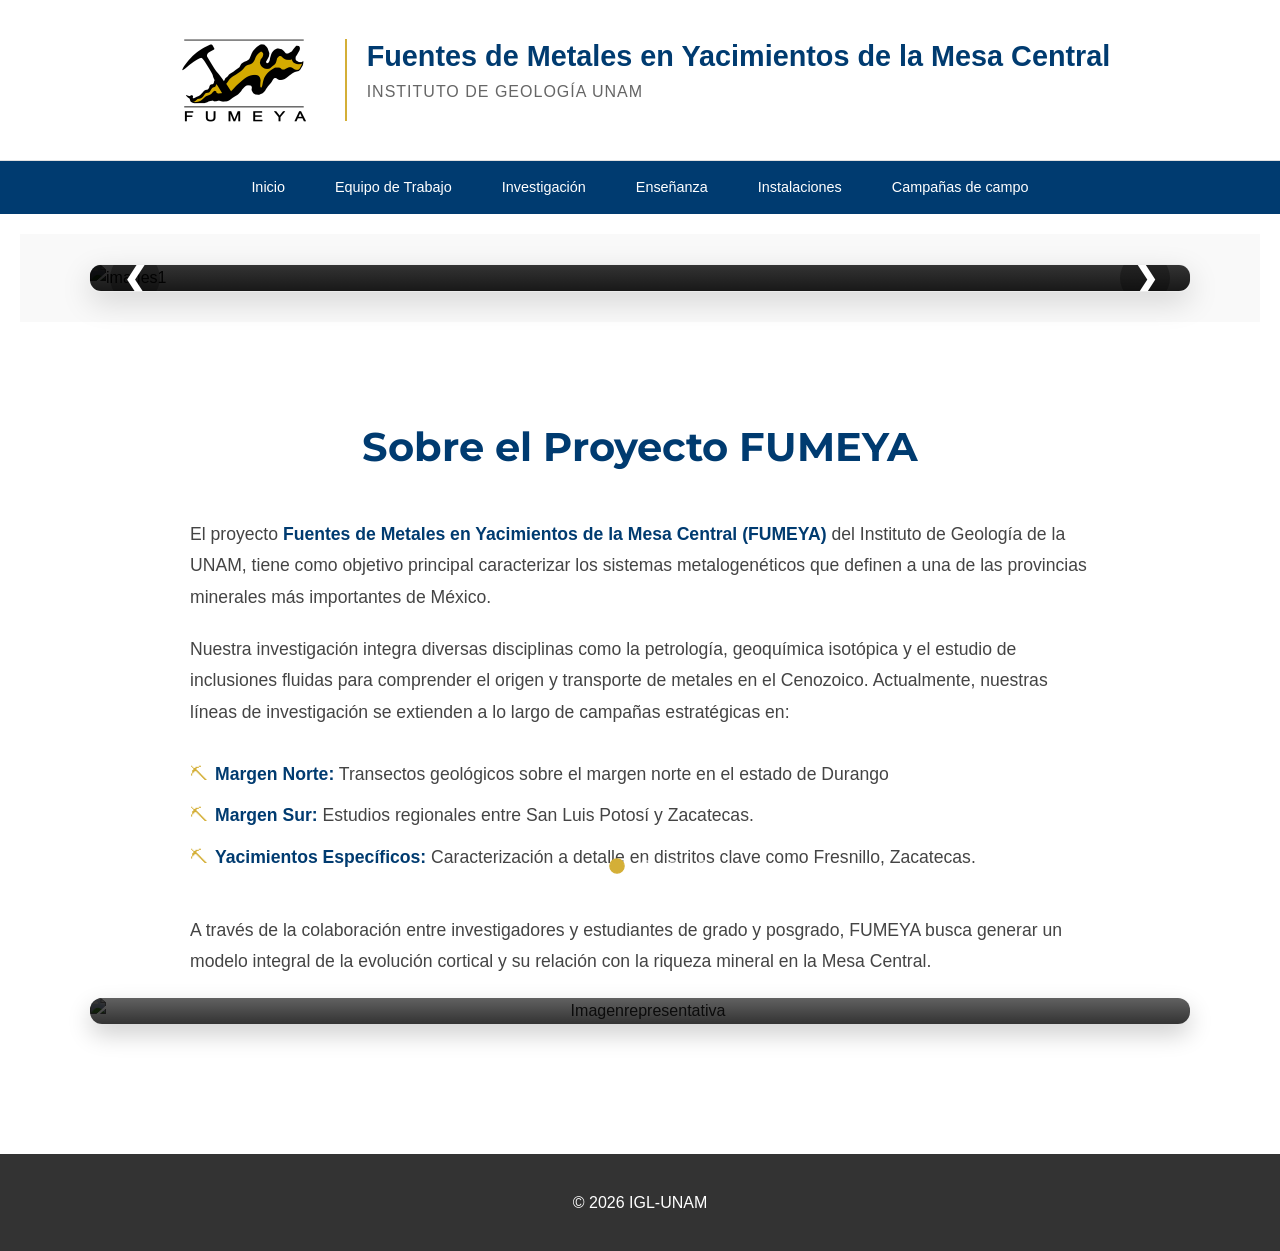
==== index.html @ ae5c9bf3 "Update index.html" ====
<!DOCTYPE html>
<html lang="es">
<head>
    <meta charset="UTF-8">
    <meta name="viewport" content="width=device-width, initial-scale=1.0">
    <title>Inicio-FUMEYA</title>
    <link rel="icon" type="image/png" href="assets/images/FaviFUMEYA.png">
    <link rel="stylesheet" href="styles.css">
    <link rel="stylesheet" href="https://cdnjs.cloudflare.com/ajax/libs/font-awesome/6.0.0-beta3/css/all.min.css">
    <link href="https://fonts.googleapis.com/css2?family=Montserrat:wght@400;700&display=swap" rel="stylesheet">
</head>
<body>
    <header class="header">
        <div class="brand-container">
            <img src="assets/images/logo.png" alt="FUMEYA Logo" class="logoMesa">
            <div class="title-container">
                <h1>Fuentes de Metales en Yacimientos de la Mesa Central</h1>
                <p>Instituto de Geología UNAM</p>
            </div>
        </div>
    </header>
    <nav class="navbar">
        <ul>
            <li><a href="index.html">Inicio</a></li>
            <li><a href="Team.html">Equipo de Trabajo</a></li>
            <li><a href="Research.html">Investigación</a></li>
            <li><a href="Teaching.html">Enseñanza</a></li>
            <li><a href="Facilities.html">Instalaciones</a></li>
            <li><a href="field-camps.html">Campañas de campo</a></li>
        </ul>
    </nav>
    <main class="main-content">
        <section class="carrusel-section">
            <div class="carrusel-container">
                <div class="carrusel-slide fade">
                    <img src="assets/images/carrusel/images-15.jpg" alt="images1">
                    <div class="carrusel-caption">
                        <h2>Bienvenido a la página sobre FUMEYA</h2>
                        <p>Esta es una página que concentra toda la información desarrollada en el IGL sobre la Fuentes de Metales en Yacimientos de la Mesa Central (FUMEYA)</p>
                    </div>
                </div>
                <div class="carrusel-slide fade">
                    <a href="field-camps.html">
                    <img src="assets/images/carrusel/images-3.JPG" alt="images3">
                    <div class="carrusel-caption">
                        <h2>Campañas de campo</h2>
                        <p>Aquí podrás encontrar toda la información recopilada en nuestros más recientes trabajos de campo</p>
                    </div>
                    </a>
                </div>
                <div class="carrusel-slide fade">
                    <a href="Team.html">
                    <img src="assets/images/carrusel/Team3.png" alt="images4">
                    <div class="carrusel-caption">
                        <h2>Equipo</h2>
                        <p>Conoce a todos los colaboradores en este gran proyecto</p>
                    </div>
                    </a>
                </div>
                <div class="carrusel-slide fade">
                    <a href="Teaching.html">
                    <img src="assets/images/carrusel/images-4.JPG" alt="images4">
                    <div class="carrusel-caption">
                        <h2>Enseñanza</h2>
                        <p>Este es el apartado de lo que hacemos en el IGL para la Enseñanza</p>
                    </div>
                    </a>
                </div>
                <a class="prev" onclick="plusSlides(-1)">&#10094;</a>
                <a class="next" onclick="plusSlides(1)">&#10095;</a>
            </div>
            <div class="dot-container">
                <span class="dot" onclick="currentSlide(1)"></span>
                <span class="dot" onclick="currentSlide(2)"></span>
                <span class="dot" onclick="currentSlide(3)"></span>
                <span class="dot" onclick="currentSlide(4)"></span>
            </div>
        </section>
        <section class="quienes-somos">
            <h2 class="section-title">Sobre el Proyecto FUMEYA</h2>
            <div class="field-description">
                <p>
                    El proyecto <strong>Fuentes de Metales en Yacimientos de la Mesa Central (FUMEYA)</strong> del Instituto de Geología de la UNAM, tiene como objetivo principal caracterizar los sistemas metalogenéticos que definen a una de las provincias minerales más importantes de México. 
                </p>
                <p>
                    Nuestra investigación integra diversas disciplinas como la petrología, geoquímica isotópica y el estudio de inclusiones fluidas para comprender el origen y transporte de metales en el Cenozoico. Actualmente, nuestras líneas de investigación se extienden a lo largo de campañas estratégicas en:
                </p>
                <ul style="text-align: left; display: inline-block; margin-top: 10px; color: #444;">
                    <li><strong>Margen Norte:</strong> Transectos geológicos sobre el margen norte en el estado de Durango</li>
                    <li><strong>Margen Sur:</strong> Estudios regionales entre San Luis Potosí y Zacatecas.</li>
                    <li><strong>Yacimientos Específicos:</strong> Caracterización a detalle en distritos clave como Fresnillo, Zacatecas.</li>
                </ul>
                <p style="margin-top: 15px;">
                    A través de la colaboración entre investigadores y estudiantes de grado y posgrado, FUMEYA busca generar un modelo integral de la evolución cortical y su relación con la riqueza mineral en la Mesa Central.
                </p>
            </div>
            <div class="team-banner">
                <img src="assets/images/carrusel/images-11.jpg" alt="Imagenrepresentativa">
                <div class="banner-caption">
                    <h3></h3>
                    <p>Partículas metálicas en muestras de San Luís Potosí</p>
                </div>
            </div>
        </section>
    </main>
    <footer class="footer">
        <p>&copy; 2026 IGL-UNAM</p>
    </footer>
    <script src="script.js"></script>
</body>
</html>
---- styles.css ----
body {
    font-family: Arial, sans-serif;
    margin: 0;
    padding: 0;
    color: #3d3d3d;
    line-height: 1.6;
}

.header {
    display: flex;
    flex-direction: column; 
    align-items: center; 
    justify-content: center;
    padding: 30px 20px;
    background-color: #ffffff;
    border-bottom: 1px solid #e0e0e0;
}

h1, h2, h3, .section-title {
    font-family: 'Montserrat', sans-serif;
}

.brand-container {
    display: flex;
    align-items: center;
    gap: 25px;
    max-width: 1000px;
}

.logo-container {
    height: 90px; 
    margin-right: 0; 
}
.logoMesa {
    height: 100px;
    width: auto;  
    transition: height 0.3s ease; 
}

.title-container {
    text-align: left;
    border-left: 2px solid #D4AF37; 
    padding-left: 20px;
}

.title-container h1 {
    font-size: 1.8rem;
    margin: 0;
    color: #003b70;
    font-family: 'Segoe UI', Roboto, Helvetica, Arial, sans-serif;
    line-height: 1.2;
}

.title-container p {
    font-size: 1rem;
    margin-top: 5px;
    color: #666;
    text-transform: uppercase;
    letter-spacing: 1px;
}

.navbar {
    background-color: #003b70;
    padding: 0;
    position: sticky; 
    top: 0;
    z-index: 1000;
}

.navbar ul {
    list-style: none;
    display: flex;
    justify-content: center;
    margin: 0;
    padding: 0;
}

.navbar a {
    color: #ffffff;
    text-decoration: none;
    padding: 15px 25px;
    display: block;
    font-weight: 500;
    font-size: 0.9rem;
    transition: all 0.3s ease;
}

.navbar a:hover {
    background-color: #D4AF37;
    color: #003b70;
}

.carrusel-section {
    padding: 30px 0;
    background-color: #f9f9f9;
}

.carrusel-container {
    max-width: 1100px; 
    position: relative;
    margin: auto;
    border-radius: 12px;
    overflow: hidden; 
    box-shadow: 0 10px 30px rgba(0,0,0,0.15); 
    border: 1px solid rgba(0,0,0,0.05); 
}

.carrusel-slide {
    display: none; 
}

.carrusel-slide img {
    width: 100%;
    height: 500px; 
    object-fit: cover; 
    filter: brightness(0.4) contrast(1.1); 
    transition: filter 0.3s ease;
}

.carrusel-caption {
    position: absolute;
    bottom: 0;
    left: 0;
    width: 100%;
    padding: 60px 50px; 
    box-sizing: border-box;
    text-align: left;
    background: linear-gradient(to top, rgba(0,0,0,0.9) 0%, rgba(0,0,0,0.4) 50%, rgba(0,0,0,0) 100%);
    z-index: 10;
}

.carrusel-caption h2, 
.carrusel-caption h2 a {
    color: white;
    font-size: 2.5em;
    margin: 0 0 10px 0;
    font-weight: bold;
}

.carrusel-caption p {
    color: rgba(255, 255, 255, 0.9);
    font-size: 1.1em;
    margin: 0;
    max-width: 800px;
    line-height: 1.4;
}

.carrusel-caption a {
    color: white !important;
    text-decoration: none;
}

.carrusel-caption a:visited {
    color: white !important;
}

.carrusel-caption a:hover {
    color: #D4AF37 !important;
}

.prev, .next {
    cursor: pointer;
    position: absolute; 
    top: 50%;           
    transform: translateY(-50%); 
    width: 50px;     
    height: 50px;
    color: white !important; 
    font-weight: bold;
    font-size: 30px;   
    transition: 0.4s ease;
    border-radius: 50%; 
    user-select: none;
    background-color: rgba(0, 0, 0, 0.3); 
    display: flex;      
    align-items: center;
    justify-content: center;
    z-index: 100;      
    text-decoration: none !important;
}

.next {
    right: 20px;
}
.prev {
    left: 20px;
}

.prev:hover, .next:hover {
    background-color: #D4AF37; 
    color: #003b70 !important; 
    transform: translateY(-50%) scale(1.1);
}

.dot-container {
    position: absolute;
    bottom: 20px;
    width: 100%;
    text-align: center;
    z-index: 20;
}

.dot {
    cursor: pointer;
    height: 10px; 
    width: 10px;
    margin: 0 6px;
    background-color: rgba(255,255,255,0.4); 
    border: 1px solid rgba(255,255,255,0.6);
    border-radius: 50%;
    display: inline-block;
    transition: all 0.3s ease;
}

.active, .dot:hover {
    background-color: #D4AF37; 
    transform: scale(1.3); 
    border-color: #D4AF37;
}

.fade {
    animation-name: fade;
    animation-duration: 0.8s; 
}

@keyframes fade {
    from {opacity: 0.6}
    to {opacity: 1}
}

.main-content {
    padding: 20px;
}

.quienes-somos {
    background-color: #ffffff;
    padding: 60px 20px;
    margin: 0; 
    text-align: center;
}

.quienes-somos .field-description {
    max-width: 900px;
    margin: 0 auto;
    line-height: 1.8;
    color: #444;
}

.quienes-somos p {
    font-size: 1.15rem;
    margin-bottom: 20px;
}

.quienes-somos strong {
    color: #003b70;
}

.quienes-somos ul {
    list-style: none;
    padding-left: 0;
}

.quienes-somos li {
    font-size: 1.1rem;
    margin-bottom: 10px;
    padding-left: 25px;
    position: relative;
}

.quienes-somos li::before {
    content: "⛏";
    position: absolute;
    left: 0;
    color: #D4AF37;
}

.footer {
    background-color: #333;
    color: white;
    text-align: center;
    padding: 20px;
}

.team-banner {
    position: relative;
    max-width: 1100px;
    margin: 0 auto 50px auto;
    height: auto;
    border-radius: 12px;
    overflow: hidden;
    box-shadow: 0 10px 25px rgba(0,0,0,0.2);
}

.team-banner img {
    width: 100%;
    height: auto; 
    display: block; 
    filter: brightness(0.6);
}

.banner-caption {
    position: absolute;
    bottom: 0;
    left: 0;
    width: 100%;
    padding: 40px;
    text-align: left;
    background: linear-gradient(to top, rgba(0,0,0,0.8) 0%, rgba(0,0,0,0) 100%);
    box-sizing: border-box;
}

.banner-caption h3 {
    color: #ffffff;
    font-size: 3rem;
    margin: 0;
    font-family: 'Montserrat', sans-serif;
}

.banner-caption p {
    color: #e0e0e0;
    font-size: 1.2rem;
    margin: 5px 0 0 0;
}

.team-section {
    padding: 50px 20px;
    text-align: center;
    background-color: #f9f9f9;
}
.section-title {
    font-size: 2.5em;
    color: #003b70;
    margin-bottom: 40px;
    font-weight: bold;
}
.team-grid {
    display: grid;
    grid-template-columns: repeat(auto-fit, minmax(280px, 1fr));
    gap: 30px;
    justify-content: center;
}
.team-member {
    background-color: white;
    padding: 20px;
    border-radius: 10px;
    box-shadow: 0 4px 10px rgba(0,0,0,0.1);
    transition: transform 0.3s ease, box-shadow 0.3s ease;
}
.team-member:hover {
    transform: translateY(-5px);
    box-shadow: 0 8px 15px rgba(0,0,0,0.2);
}
.team-member img {
    width: 150px;
    height: 150px;
    object-fit: cover;
    border-radius: 50%; 
    border: 3px solid #D4AF37; 
    margin-bottom: 15px;
    padding: 3px; 
    background-color: white;
}
.team-member h3 {
    margin: 10px 0;
    font-size: 1.3em;
    color: #003b70; 
}

.team-member .role {
    font-style: italic;
    color: #555; 
    margin-top: 0;
    font-size: 0.95em;
}

.team-member .bio {
    font-size: 0.9em;
    color: #555;
}

.activities-section {
    padding: 40px 20px;
    background-color: #f0f0f0; 
    text-align: center;
}

.activities-section .section-title {
    font-size: 2.2em;
    color: #003b70; 
    margin-bottom: 40px;
    border-bottom: 3px solid #D4AF37; 
    display: inline-block;
    padding-bottom: 5px;
}

.activity-card {
    background-color: #ffffff;
    border-radius: 10px;
    overflow: hidden; 
    box-shadow: 0 5px 15px rgba(0, 0, 0, 0.1);
    display: flex; 
    flex-direction: column; 
    transition: transform 0.3s ease, box-shadow 0.3s ease;
    text-align: left; 
}

.activity-card:hover {
    transform: translateY(-5px); 
    box-shadow: 0 10px 25px rgba(0, 0, 0, 0.2);
}

.activity-card img {
    width: 100%;
    height: 200px; 
    object-fit: cover; 
    border-bottom: 4px solid #D4AF37; 
}

.activity-card .card-content {
    padding: 20px;
    flex-grow: 1; 
    display: flex;
    flex-direction: column;
}

.card-content h3 {
    font-size: 1.5em;
    color: #333;
    margin-top: 0;
    margin-bottom: 10px;
}

.card-content .date {
    font-style: italic;
    color: #777;
    margin-bottom: 10px;
    font-size: 0.9em;
}

.card-content .description {
    color: #555;
    margin-bottom: 20px;
    display: -webkit-box;
    -webkit-line-clamp: 3;
    -webkit-box-orient: vertical;
    overflow: hidden;
    flex-grow: 1; 
}

.read-more {
    display: inline-block;
    background-color: #003b70; 
    color: white;
    text-decoration: none;
    padding: 10px 15px;
    border-radius: 5px;
    font-weight: bold;
    text-align: center;
    align-self: flex-start; 
    transition: background-color 0.3s ease;
}

.read-more:hover {
    background-color: #D4AF37;
    color: #003b70;
}

.activities-grid { 
    display: grid;
    grid-template-columns: repeat(auto-fit, minmax(300px, 1fr));
    gap: 30px; 
    max-width: 1200px; 
    margin: 0 auto; 
}

/*PARA LA PARTE DE LAS BASES DE DATOS*/

.field-details-section {
    padding: 30px 20px;
    text-align: center;
}

.field-title {
    font-size: 2.5em;
    color: #3d3d3d;
    margin-bottom: 10px;
}

.field-title span {
    color: #FF9933; 
}

.metadata-bar {
    display: flex;
    justify-content: center;
    gap: 30px;
    margin-bottom: 30px;
    padding: 10px 0;
    border-top: 1px solid #ddd;
    border-bottom: 1px solid #ddd;
}

.metadata {
    font-size: 1em;
    color: #555;
    font-weight: normal; 
}

.metadata i {
    color: #FDA75F; 
    margin-right: 8px;
}

.field-description {
    text-align: left;
    margin: 0 auto 40px auto;
    max-width: 900px;
}

.field-description h2 {
    font-size: 1.8em;
    color: #000000;
    border-left: 5px solid #FEE6AA;
    padding-left: 15px;
    margin-bottom: 15px;
}

.field-description p {
    font-size: 1.1em;
    line-height: 1.8;
    color: #444;
}
/* --- SECCIÓN DE DATOS (data-container) --- */

.data-container {
    padding: 30px 20px;
    background-color: #f9f9f9;
    border-radius: 8px;
    box-shadow: 0 2px 10px rgba(0,0,0,0.05);
    margin-top: 40px;
    margin-bottom: 40px; /* Espacio antes del footer */
}

.data-title {
    font-size: 2em;
    color: #003b70;
    margin-bottom: 15px;
    text-align: center;
}

.data-intro {
    text-align: center;
    margin-bottom: 20px;
    font-size: 1.1em;
}

/* Link de descarga dentro del texto introductorio */
.data-intro .download-link {
    color: #1e7e34;
    text-decoration: none;
    font-weight: bold;
    margin-left: 15px;
    display: inline-block; 
    margin-top: 5px;
}
.data-intro .download-link:hover {
    text-decoration: underline;
}


.data-table-wrapper {
    overflow-x: auto; 
    margin-bottom: 20px;
    border: 1px solid #ddd;
    border-radius: 5px;
}

/* Tabla de Datos (debes añadirla en el HTML con la clase field-data-table) */
.field-data-table {
    width: 100%;
    border-collapse: collapse;
    min-width: 600px; 
}

.field-data-table th, .field-data-table td {
    padding: 12px 15px;
    text-align: left;
    border-bottom: 1px solid #eee;
}

.field-data-table th {
    background-color: #003b70; 
    color: #ffffff;
    font-weight: bold;
    text-transform: uppercase;
    font-size: 0.9em;
}

.field-data-table tr:nth-child(even) {
    background-color: #ffffff; 
}

.field-data-table tr:hover {
    background-color: #f0f4f8; 
}

/* Paginación */
.pagination-controls {
    text-align: center;
    margin-bottom: 30px;
}

.pagination-controls button {
    background-color: #003b70;
    color: white;
    border: none;
    padding: 8px 15px;
    margin: 0 10px;
    cursor: pointer;
    border-radius: 4px;
    transition: background-color 0.3s;
}

.pagination-controls button:hover:not([disabled]) {
    background-color: #D4AF37;
    color: #003b70;
}

.pagination-controls button[disabled] {
    background-color: #ccc;
    cursor: not-allowed;
}

/* BOTÓN DE DESCARGA PRINCIPAL (btn-download-xlxs) */

.btn-download-xlxs {
    display: block;
    width: fit-content;
    margin: 0 auto;
    background-color: #1e7e34; 
    color: white;
    padding: 15px 30px;
    border-radius: 8px;
    text-decoration: none;
    font-size: 1.2em;
    font-weight: bold;
    transition: background-color 0.3s, transform 0.2s;
    box-shadow: 0 4px 10px rgba(0, 0, 0, 0.2);
}

.btn-download-xlxs i {
    margin-right: 10px;
}

.btn-download-xlxs:hover {
    background-color: #155d28;
    transform: translateY(-2px);
}
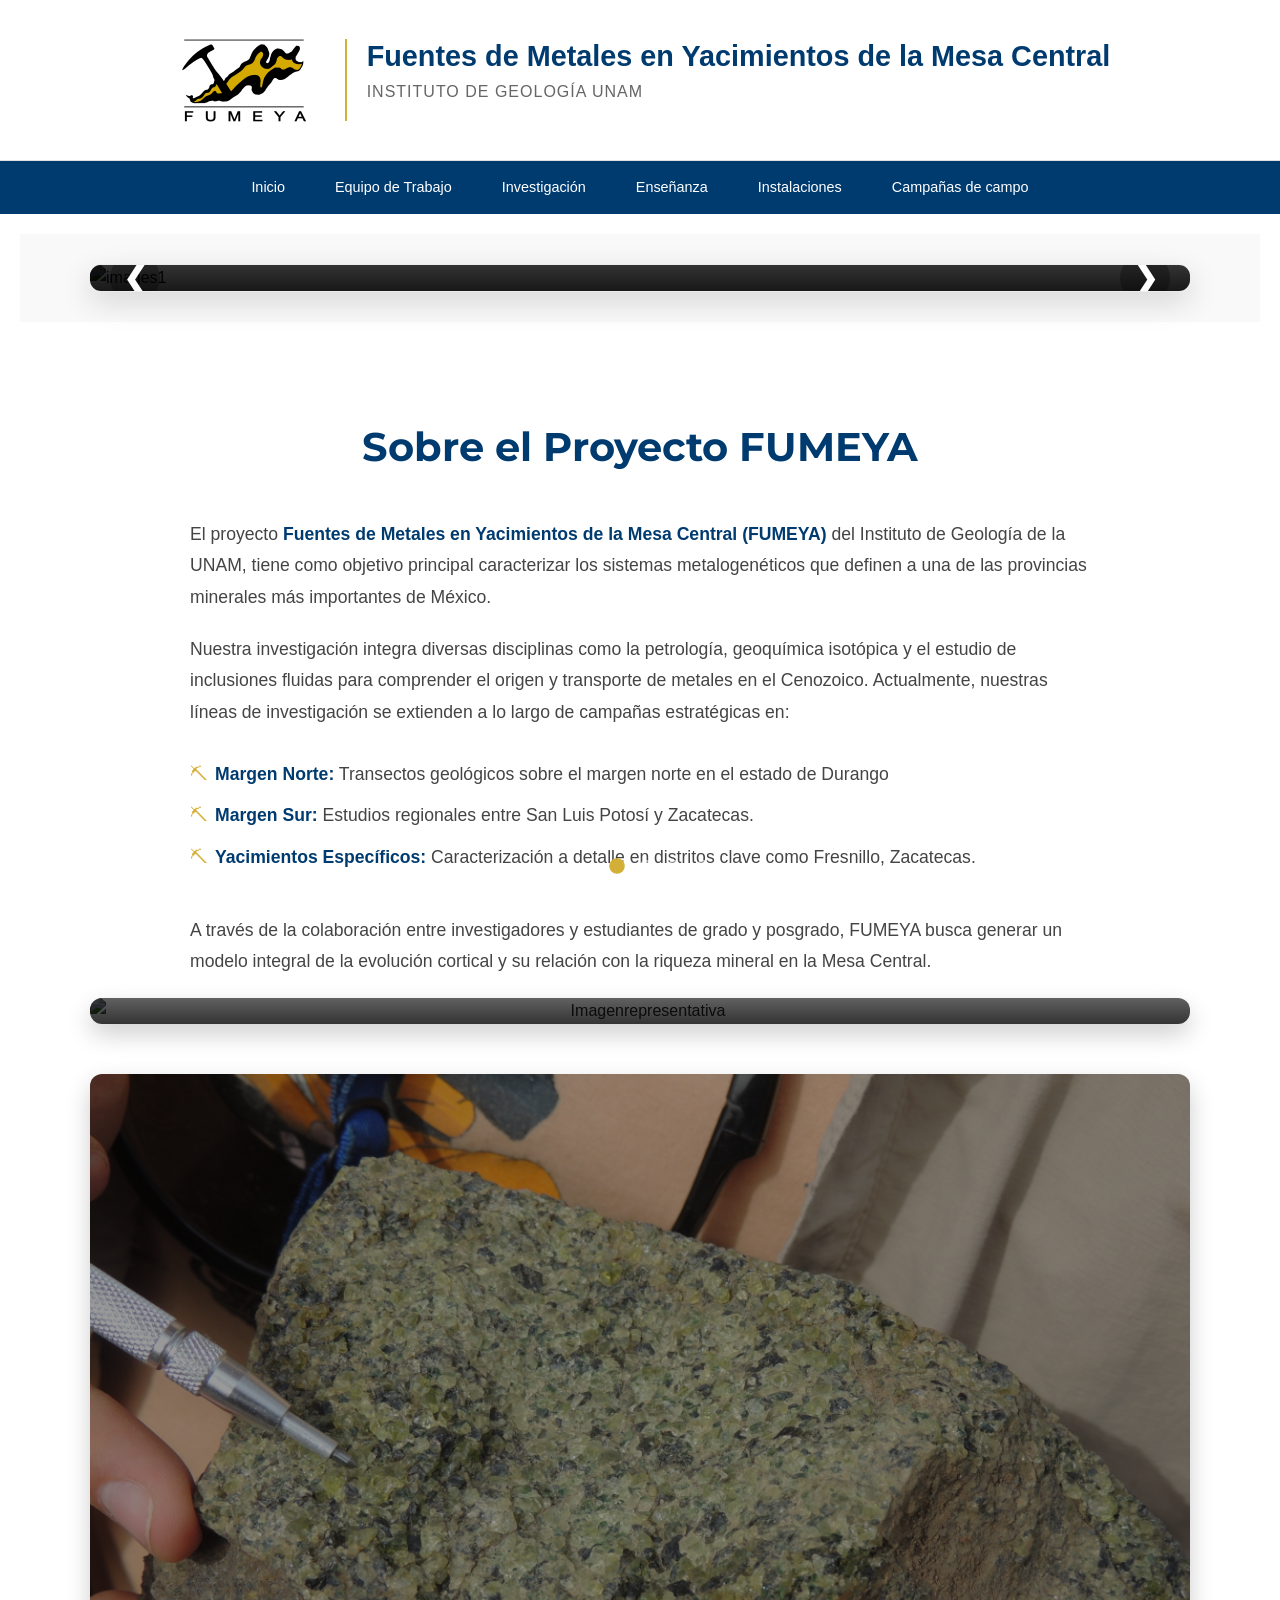
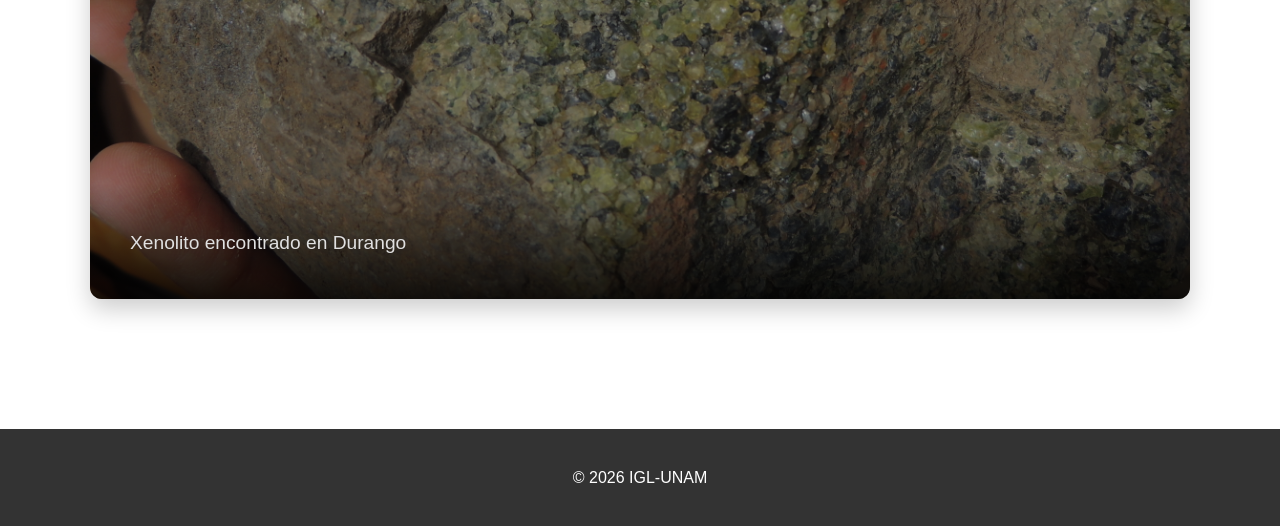
==== commit ed02d130: "Update index.html" ====
--- a/index.html
+++ b/index.html
@@ -101,6 +101,13 @@
                     <p>Partículas metálicas en muestras de San Luís Potosí</p>
                 </div>
             </div>
+            <div class="team-banner">
+                <img src="assets/images/carrusel/images-17.JPG" alt="Imagenrepresentativa">
+                <div class="banner-caption">
+                    <h3></h3>
+                    <p>Xenolito encontrado en Durango</p>
+                </div>
+            </div>
         </section>
     </main>
     <footer class="footer">
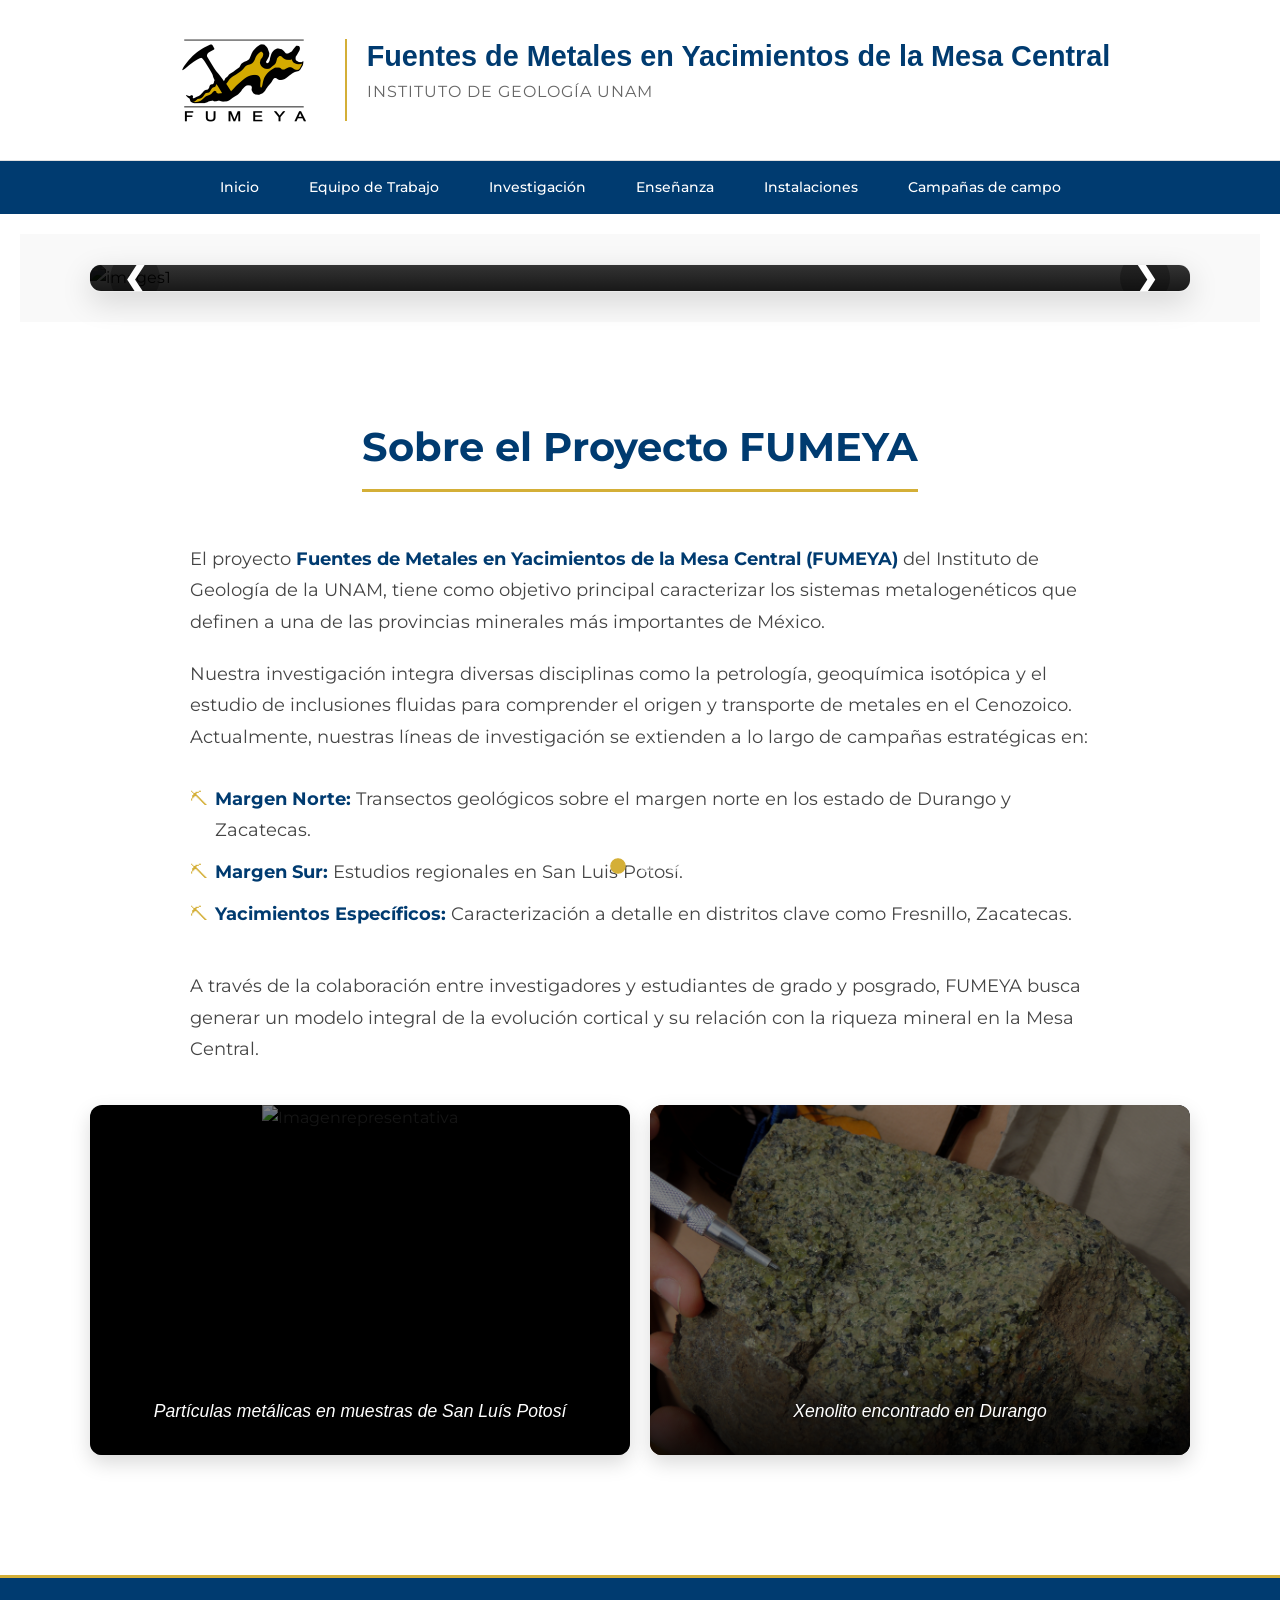
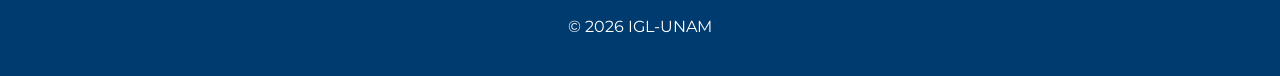
==== commit 2ad5e0ba: "Update index.html" ====
--- a/index.html
+++ b/index.html
@@ -86,28 +86,30 @@
                     Nuestra investigación integra diversas disciplinas como la petrología, geoquímica isotópica y el estudio de inclusiones fluidas para comprender el origen y transporte de metales en el Cenozoico. Actualmente, nuestras líneas de investigación se extienden a lo largo de campañas estratégicas en:
                 </p>
                 <ul style="text-align: left; display: inline-block; margin-top: 10px; color: #444;">
-                    <li><strong>Margen Norte:</strong> Transectos geológicos sobre el margen norte en el estado de Durango</li>
-                    <li><strong>Margen Sur:</strong> Estudios regionales entre San Luis Potosí y Zacatecas.</li>
+                    <li><strong>Margen Norte:</strong> Transectos geológicos sobre el margen norte en los estado de Durango y Zacatecas.</li>
+                    <li><strong>Margen Sur:</strong> Estudios regionales en San Luis Potosí.</li>
                     <li><strong>Yacimientos Específicos:</strong> Caracterización a detalle en distritos clave como Fresnillo, Zacatecas.</li>
                 </ul>
                 <p style="margin-top: 15px;">
                     A través de la colaboración entre investigadores y estudiantes de grado y posgrado, FUMEYA busca generar un modelo integral de la evolución cortical y su relación con la riqueza mineral en la Mesa Central.
                 </p>
             </div>
-            <div class="team-banner">
-                <img src="assets/images/carrusel/images-11.jpg" alt="Imagenrepresentativa">
-                <div class="banner-caption">
-                    <h3></h3>
-                    <p>Partículas metálicas en muestras de San Luís Potosí</p>
+            <div class="feature-grid">
+                <div class="index-feature-banner">
+                    <img src="assets/images/carrusel/images-11.jpg" alt="Imagenrepresentativa">
+                    <div class="feature-caption">
+                        <h3></h3>
+                        <p>Partículas metálicas en muestras de San Luís Potosí</p>
+                    </div>
                 </div>
-            </div>
-            <div class="team-banner">
-                <img src="assets/images/carrusel/images-17.JPG" alt="Imagenrepresentativa">
-                <div class="banner-caption">
-                    <h3></h3>
-                    <p>Xenolito encontrado en Durango</p>
+                <div class="index-feature-banner">
+                    <img src="assets/images/carrusel/images-17.JPG" alt="Imagenrepresentativa">
+                    <div class="feature-caption">
+                        <h3></h3>
+                        <p>Xenolito encontrado en Durango</p>
+                    </div>
                 </div>
-            </div>
+             </div>
         </section>
     </main>
     <footer class="footer">
--- a/styles.css
+++ b/styles.css
@@ -1,5 +1,5 @@
 body {
-    font-family: Arial, sans-serif;
+    font-family: 'Montserrat', sans-serif;
     margin: 0;
     padding: 0;
     color: #3d3d3d;
@@ -274,11 +274,63 @@
     color: #D4AF37;
 }
 
+.feature-grid {
+    display: grid;
+    grid-template-columns: repeat(2, 1fr); 
+    gap: 20px;
+    max-width: 1100px;
+    margin: 40px auto;
+    padding: 0 10px;
+}
+
+.index-feature-banner {
+    position: relative;
+    width: 100%;
+    height: 350px;     
+    border-radius: 12px;
+    overflow: hidden;
+    box-shadow: 0 8px 20px rgba(0,0,0,0.15);
+    background-color: #000; 
+}
+
+.index-feature-banner img {
+    width: 100%;
+    height: 100%;
+    object-fit: cover;   
+    object-position: center; 
+    filter: brightness(0.5) contrast(1.1); 
+    transition: transform 0.5s ease;
+}
+
+.index-feature-banner:hover img {
+    transform: scale(1.05);
+}
+
+.feature-caption {
+    position: absolute;
+    bottom: 0;
+    left: 0;
+    width: 100%;
+    padding: 30px 40px;
+    background: linear-gradient(to top, rgba(0,0,0,0.8) 0%, rgba(0,0,0,0) 100%);
+    box-sizing: border-box;
+    z-index: 5;
+}
+
+.feature-caption p {
+    color: #ffffff;
+    font-size: 1.1rem;
+    margin: 0;
+    font-style: italic;
+    text-shadow: 1px 1px 3px rgba(0,0,0,0.5);
+}
+
 .footer {
-    background-color: #333;
+    background-color: #003b70;
     color: white;
     text-align: center;
     padding: 20px;
+    border-top: 3px solid #D4AF37;
 }
 
 .team-banner {
@@ -330,15 +382,27 @@
 .section-title {
     font-size: 2.5em;
     color: #003b70;
-    margin-bottom: 40px;
+    margin-bottom: 40px auto;
+    text-align: center;
     font-weight: bold;
-}
+
+    border-bottom: 3px solid #D4AF37; 
+    display: inline-block; 
+    padding-bottom: 10px;
+}
+
+.title-wrapper {
+    text-align: center;
+    width: 100%;
+}
+
 .team-grid {
     display: grid;
     grid-template-columns: repeat(auto-fit, minmax(280px, 1fr));
     gap: 30px;
     justify-content: center;
 }
+
 .team-member {
     background-color: white;
     padding: 20px;
@@ -346,6 +410,7 @@
     box-shadow: 0 4px 10px rgba(0,0,0,0.1);
     transition: transform 0.3s ease, box-shadow 0.3s ease;
 }
+
 .team-member:hover {
     transform: translateY(-5px);
     box-shadow: 0 8px 15px rgba(0,0,0,0.2);
@@ -404,6 +469,13 @@
     text-align: left; 
 }
 
+.activity-card h3 {
+    color: #003b70;
+    border-bottom: 2px solid #D4AF37;
+    padding-bottom: 5px;
+    margin-bottom: 15px;
+}
+
 .activity-card:hover {
     transform: translateY(-5px); 
     box-shadow: 0 10px 25px rgba(0, 0, 0, 0.2);
@@ -487,7 +559,7 @@
 }
 
 .field-title span {
-    color: #FF9933; 
+    color: #D4AF37; 
 }
 
 .metadata-bar {
@@ -507,7 +579,7 @@
 }
 
 .metadata i {
-    color: #FDA75F; 
+    color: #D4AF37; 
     margin-right: 8px;
 }
 
@@ -515,6 +587,10 @@
     text-align: left;
     margin: 0 auto 40px auto;
     max-width: 900px;
+}
+
+.field-description strong {
+    color: #003b70; 
 }
 
 .field-description h2 {
@@ -656,3 +732,93 @@
     background-color: #155d28;
     transform: translateY(-2px);
 }
+
+@media (max-width: 768px) {
+    
+    .brand-container {
+        flex-direction: column;
+        text-align: center;
+        gap: 15px;
+    }
+
+    .title-container {
+        border-left: none;
+        border-top: 2px solid #D4AF37;
+        padding-left: 0;
+        padding-top: 15px;
+    }
+
+    .title-container h1 {
+        font-size: 1.3rem;
+    }
+
+    .navbar ul {
+        flex-direction: column;
+        align-items: center;
+    }
+
+    .navbar a {
+        padding: 12px 20px;
+        width: 100%;
+        text-align: center;
+        border-bottom: 1px solid rgba(255,255,255,0.1);
+    }
+
+    .carrusel-slide img {
+        height: 300px;
+    }
+
+    .carrusel-caption {
+        padding: 30px 20px;
+    }
+
+    .carrusel-caption h2 {
+        font-size: 1.6rem;
+    }
+
+    .team-banner {
+        height: auto;
+    }
+
+    .banner-caption h3 {
+        font-size: 2rem;
+    }
+
+    .feature-grid, 
+    .team-grid, 
+    .activities-grid {
+        grid-template-columns: 1fr;
+        padding: 0 15px;
+    }
+
+    .index-feature-banner {
+        height: 280px;
+        margin: 20px auto;
+    }
+
+    .section-title {
+        font-size: 1.8rem;
+    }
+
+    .quienes-somos {
+        padding: 40px 15px;
+    }
+
+    .data-table-wrapper {
+        overflow-x: auto;
+    }
+}
+
+.map-responsive {
+    overflow: hidden;
+    padding-bottom: 30%; 
+    position: relative;
+    height: 0;
+}
+.map-responsive iframe {
+    left: 0;
+    top: 0;
+    height: 100%;
+    width: 100%;
+    position: absolute;
+}
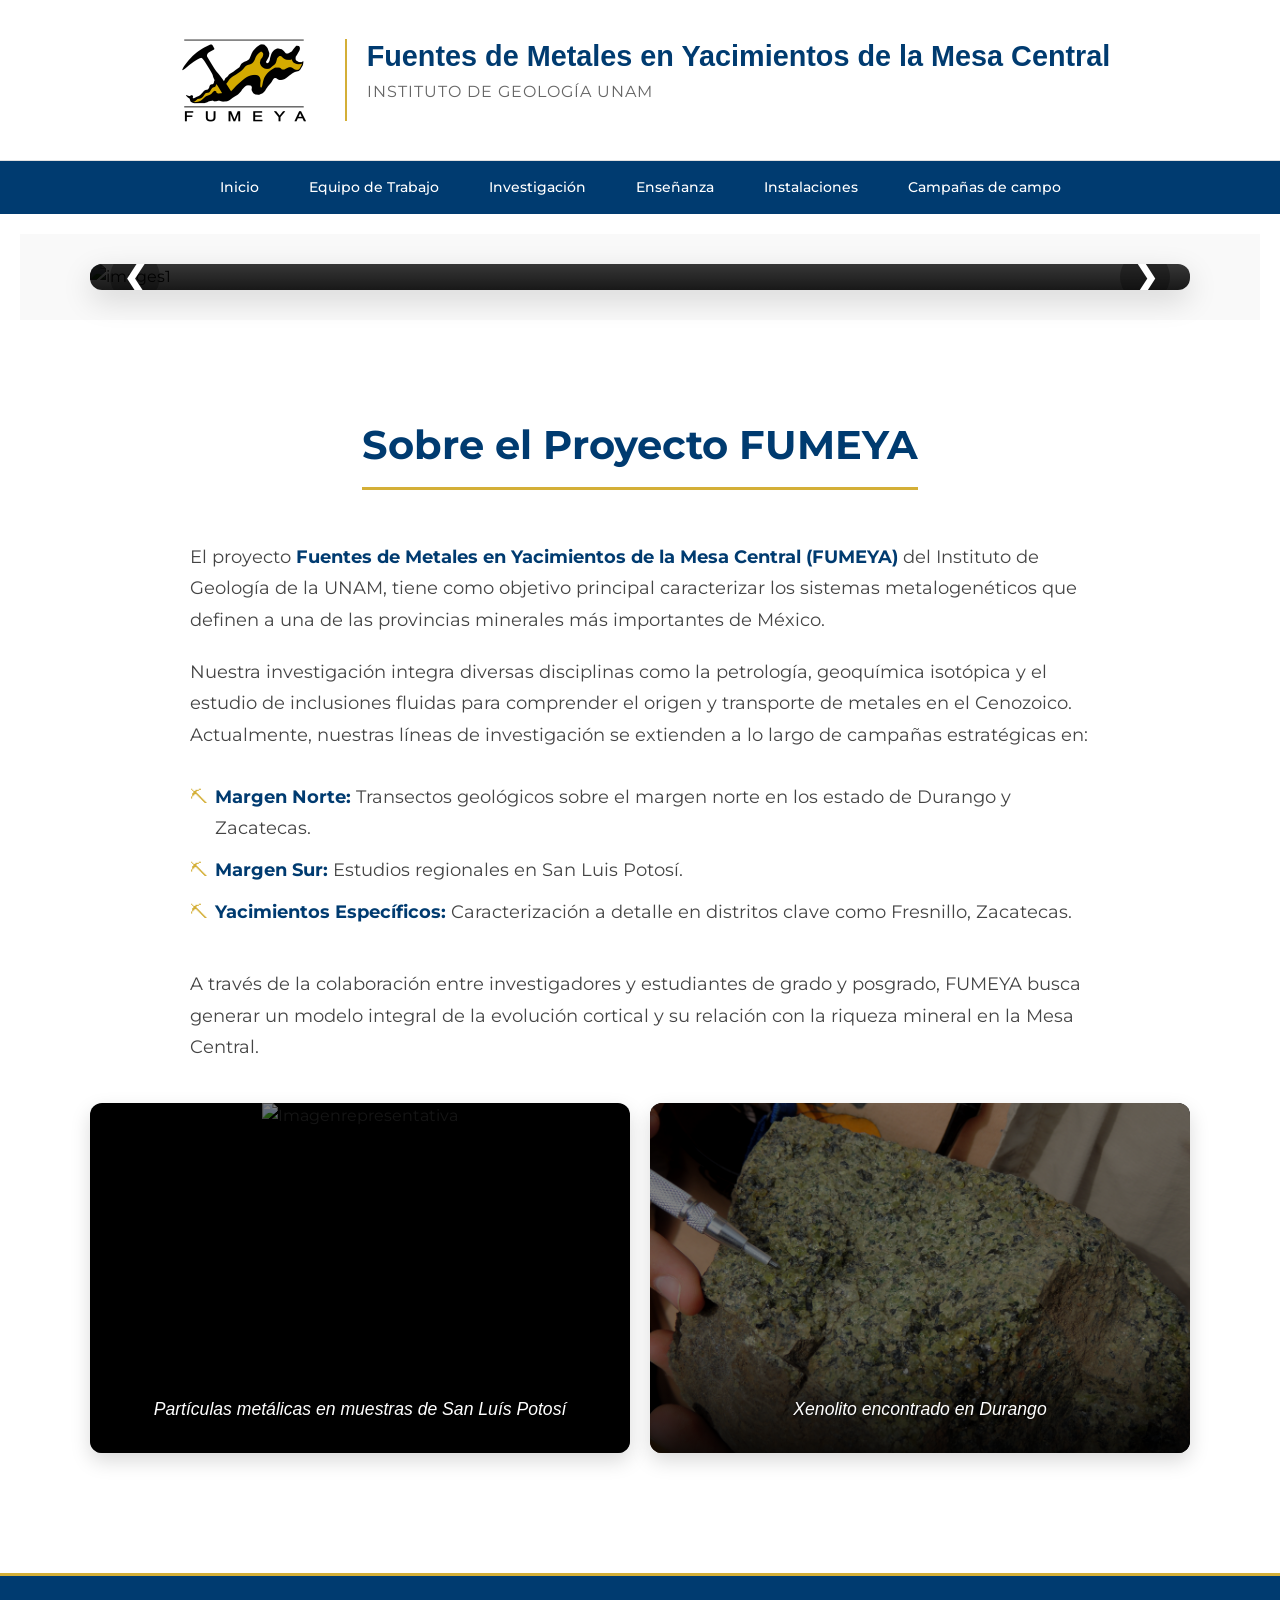
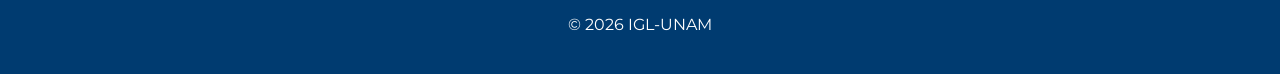
==== commit 8172c890: "Update index.html" ====
--- a/index.html
+++ b/index.html
@@ -26,7 +26,7 @@
             <li><a href="Research.html">Investigación</a></li>
             <li><a href="Teaching.html">Enseñanza</a></li>
             <li><a href="Facilities.html">Instalaciones</a></li>
-            <li><a href="field-camps.html">Campañas de campo</a></li>
+            <li><a href="fieldwork.html">Campañas de campo</a></li>
         </ul>
     </nav>
     <main class="main-content">
@@ -40,20 +40,20 @@
                     </div>
                 </div>
                 <div class="carrusel-slide fade">
-                    <a href="field-camps.html">
-                    <img src="assets/images/carrusel/images-3.JPG" alt="images3">
+                    <a href="Team.html">
+                    <img src="assets/images/carrusel/Team3.png" alt="images4">
                     <div class="carrusel-caption">
-                        <h2>Campañas de campo</h2>
-                        <p>Aquí podrás encontrar toda la información recopilada en nuestros más recientes trabajos de campo</p>
+                        <h2>Equipo de Trabajo y Colaboradores</h2>
+                        <p>Conoce a todos los colaboradores en este gran proyecto</p>
                     </div>
                     </a>
                 </div>
                 <div class="carrusel-slide fade">
-                    <a href="Team.html">
-                    <img src="assets/images/carrusel/Team3.png" alt="images4">
+                    <a href="Research.html">
+                    <img src="assets/images/carrusel/images-12.JPG" alt="images4">
                     <div class="carrusel-caption">
-                        <h2>Equipo</h2>
-                        <p>Conoce a todos los colaboradores en este gran proyecto</p>
+                        <h2>Investigación</h2>
+                        <p>Conoce las lineas de investigación de este proyecto</p>
                     </div>
                     </a>
                 </div>
@@ -62,19 +62,40 @@
                     <img src="assets/images/carrusel/images-4.JPG" alt="images4">
                     <div class="carrusel-caption">
                         <h2>Enseñanza</h2>
-                        <p>Este es el apartado de lo que hacemos en el IGL para la Enseñanza</p>
+                        <p>Conoce de que forma damos difusión a este proyecto</p>
+                    </div>
+                    </a>
+                </div>
+                <div class="carrusel-slide fade">
+                    <a href="Facilities.html">
+                    <img src="assets/images/carrusel/images-8.jpg" alt="images4">
+                    <div class="carrusel-caption">
+                        <h2>Instalaciones</h2>
+                        <p>Conoce las instalaciones donde toda la investigación se lleva a cabo</p>
+                    </div>
+                    </a>
+                </div>
+                <div class="carrusel-slide fade">
+                    <a href="fieldwork.html">
+                    <img src="assets/images/carrusel/images-3.JPG" alt="images3">
+                    <div class="carrusel-caption">
+                        <h2>Campañas de campo</h2>
+                        <p>Aquí podrás encontrar toda la información recopilada en nuestros más recientes trabajos de campo</p>
                     </div>
                     </a>
                 </div>
                 <a class="prev" onclick="plusSlides(-1)">&#10094;</a>
                 <a class="next" onclick="plusSlides(1)">&#10095;</a>
+                <div class="dot-container">
+                    <span class="dot" onclick="currentSlide(1)"></span>
+                    <span class="dot" onclick="currentSlide(2)"></span>
+                    <span class="dot" onclick="currentSlide(3)"></span>
+                    <span class="dot" onclick="currentSlide(4)"></span>
+                    <span class="dot" onclick="currentSlide(5)"></span>
+                    <span class="dot" onclick="currentSlide(6)"></span>
+                </div>
             </div>
-            <div class="dot-container">
-                <span class="dot" onclick="currentSlide(1)"></span>
-                <span class="dot" onclick="currentSlide(2)"></span>
-                <span class="dot" onclick="currentSlide(3)"></span>
-                <span class="dot" onclick="currentSlide(4)"></span>
-            </div>
+            
         </section>
         <section class="quienes-somos">
             <h2 class="section-title">Sobre el Proyecto FUMEYA</h2>
--- a/styles.css
+++ b/styles.css
@@ -96,13 +96,12 @@
 }
 
 .carrusel-container {
-    max-width: 1100px; 
-    position: relative;
+    max-width: 1100px;
+    position: relative; 
     margin: auto;
     border-radius: 12px;
-    overflow: hidden; 
-    box-shadow: 0 10px 30px rgba(0,0,0,0.15); 
-    border: 1px solid rgba(0,0,0,0.05); 
+    overflow: hidden;
+    box-shadow: 0 10px 30px rgba(0,0,0,0.15);
 }
 
 .carrusel-slide {
@@ -122,7 +121,7 @@
     bottom: 0;
     left: 0;
     width: 100%;
-    padding: 60px 50px; 
+    padding: 60px 50px 35px 50px; 
     box-sizing: border-box;
     text-align: left;
     background: linear-gradient(to top, rgba(0,0,0,0.9) 0%, rgba(0,0,0,0.4) 50%, rgba(0,0,0,0) 100%);
@@ -141,7 +140,7 @@
     color: rgba(255, 255, 255, 0.9);
     font-size: 1.1em;
     margin: 0;
-    max-width: 800px;
+    max-width: 70%;
     line-height: 1.4;
 }
 
@@ -194,18 +193,21 @@
 
 .dot-container {
     position: absolute;
-    bottom: 20px;
-    width: 100%;
-    text-align: center;
-    z-index: 20;
+    bottom: 20px; 
+    right: 40px;
+    width: auto;  
+    text-align: right;
+    z-index: 20;  
+    margin: 0;
+    padding: 0;
 }
 
 .dot {
     cursor: pointer;
-    height: 10px; 
+    height: 10px;
     width: 10px;
-    margin: 0 6px;
-    background-color: rgba(255,255,255,0.4); 
+    margin: 0 4px;
+    background-color: rgba(255,255,255,0.4);
     border: 1px solid rgba(255,255,255,0.6);
     border-radius: 50%;
     display: inline-block;
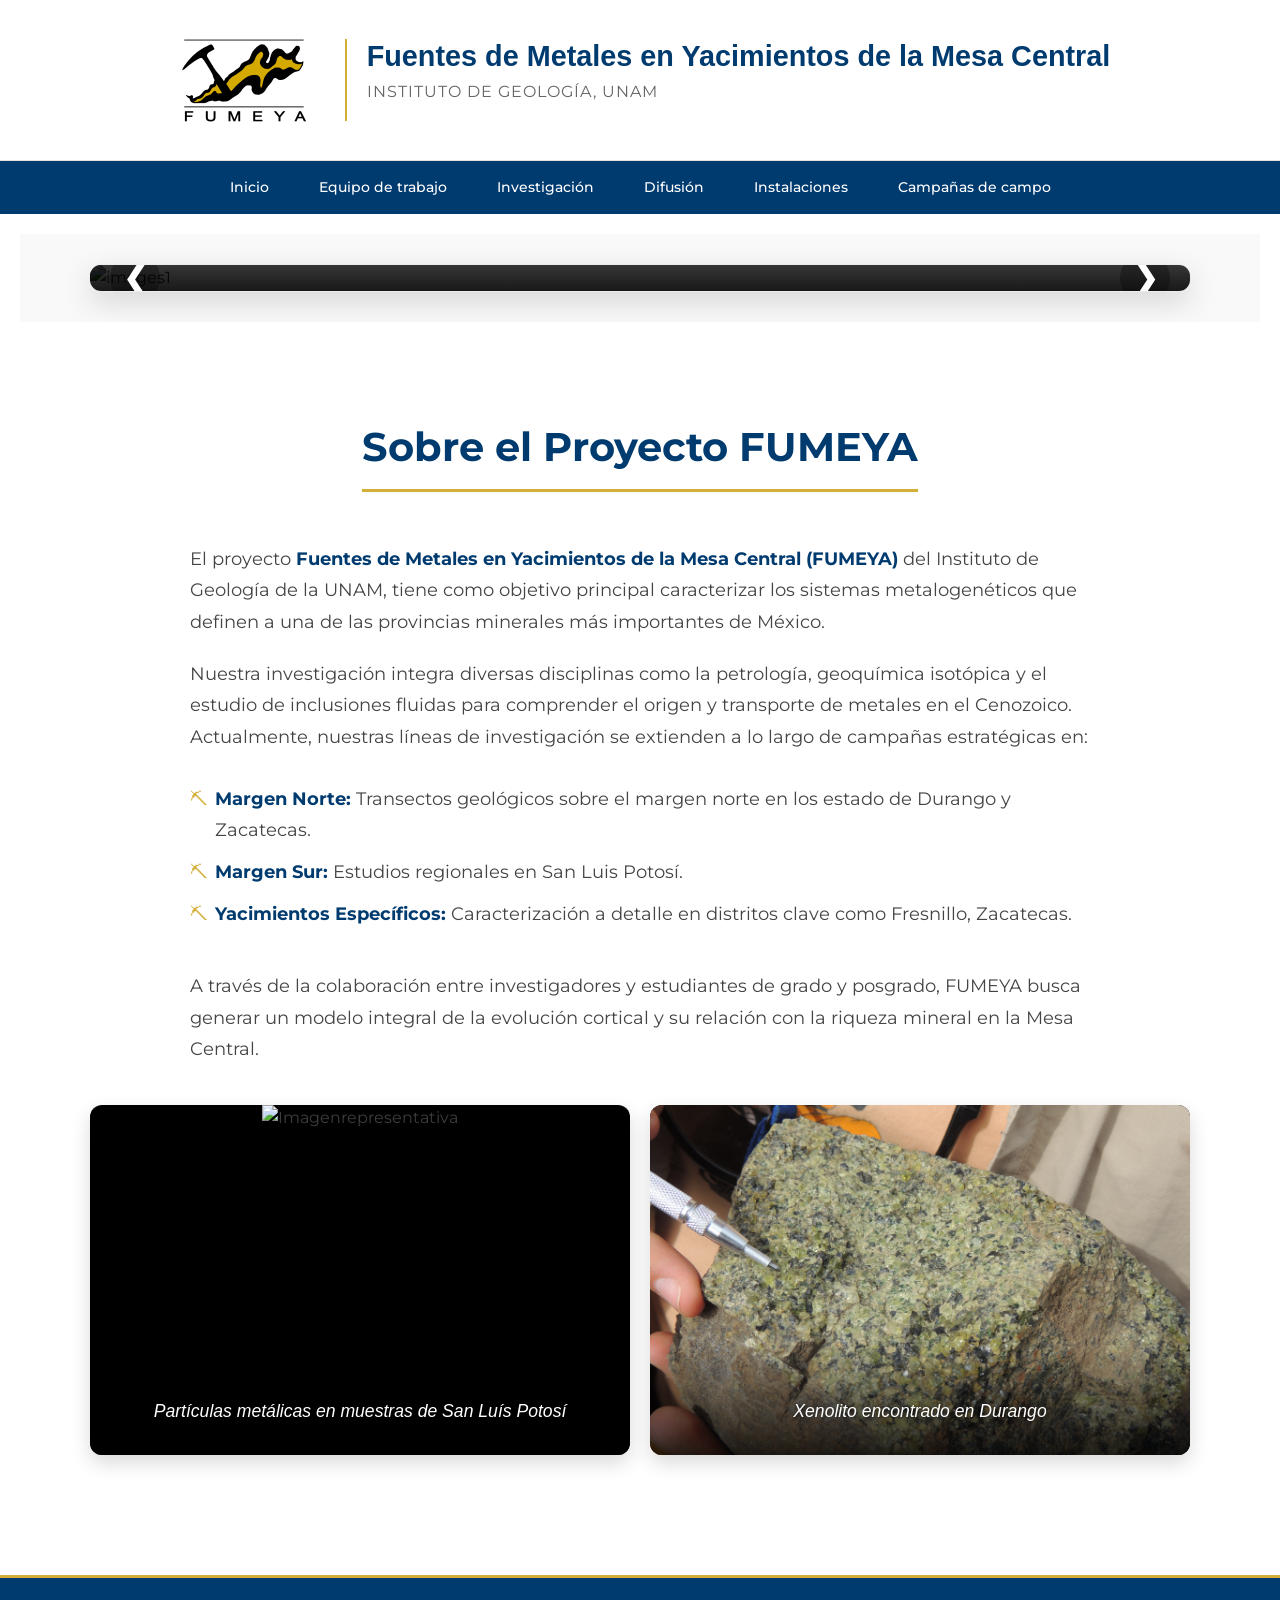
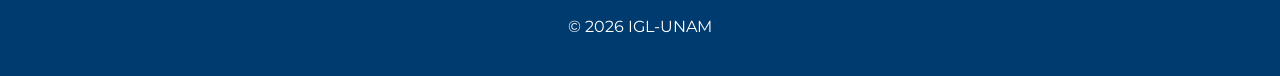
==== commit 6aacbfff: "Update index.html" ====
--- a/index.html
+++ b/index.html
@@ -15,16 +15,16 @@
             <img src="assets/images/logo.png" alt="FUMEYA Logo" class="logoMesa">
             <div class="title-container">
                 <h1>Fuentes de Metales en Yacimientos de la Mesa Central</h1>
-                <p>Instituto de Geología UNAM</p>
+                <p>Instituto de Geología, UNAM</p>
             </div>
         </div>
     </header>
     <nav class="navbar">
         <ul>
             <li><a href="index.html">Inicio</a></li>
-            <li><a href="Team.html">Equipo de Trabajo</a></li>
+            <li><a href="Team.html">Equipo de trabajo</a></li>
             <li><a href="Research.html">Investigación</a></li>
-            <li><a href="Teaching.html">Enseñanza</a></li>
+            <li><a href="Teaching.html">Difusión</a></li>
             <li><a href="Facilities.html">Instalaciones</a></li>
             <li><a href="fieldwork.html">Campañas de campo</a></li>
         </ul>
@@ -36,7 +36,7 @@
                     <img src="assets/images/carrusel/images-15.jpg" alt="images1">
                     <div class="carrusel-caption">
                         <h2>Bienvenido a la página sobre FUMEYA</h2>
-                        <p>Esta es una página que concentra toda la información desarrollada en el IGL sobre la Fuentes de Metales en Yacimientos de la Mesa Central (FUMEYA)</p>
+                        <p>Esta página presenta los resultados de investigaciones realizadas en la UNAM sobre las Fuentes de Metales en Yacimientos (FUMEYA) mexicanos</p>
                     </div>
                 </div>
                 <div class="carrusel-slide fade">
--- a/styles.css
+++ b/styles.css
@@ -93,15 +93,17 @@
 .carrusel-section {
     padding: 30px 0;
     background-color: #f9f9f9;
+    overflow: hidden;
 }
 
 .carrusel-container {
-    max-width: 1100px;
+    max-width: 1100px; 
     position: relative; 
-    margin: auto;
+    margin: 0 auto; 
     border-radius: 12px;
-    overflow: hidden;
-    box-shadow: 0 10px 30px rgba(0,0,0,0.15);
+    overflow: hidden; 
+    box-shadow: 0 10px 30px rgba(0,0,0,0.15); 
+    border: 1px solid rgba(0,0,0,0.05); 
 }
 
 .carrusel-slide {
@@ -112,7 +114,7 @@
     width: 100%;
     height: 500px; 
     object-fit: cover; 
-    filter: brightness(0.4) contrast(1.1); 
+    filter: brightness(0.6) contrast(1.1); 
     transition: filter 0.3s ease;
 }
 
@@ -193,13 +195,14 @@
 
 .dot-container {
     position: absolute;
-    bottom: 20px; 
-    right: 40px;
-    width: auto;  
+    bottom: 25px; 
+    right: 30px; 
+    width: auto; 
     text-align: right;
-    z-index: 20;  
+    z-index: 50; 
     margin: 0;
     padding: 0;
+    left: auto; 
 }
 
 .dot {
@@ -300,7 +303,7 @@
     height: 100%;
     object-fit: cover;   
     object-position: center; 
-    filter: brightness(0.5) contrast(1.1); 
+    filter: brightness(1) contrast(1); 
     transition: transform 0.5s ease;
 }
 
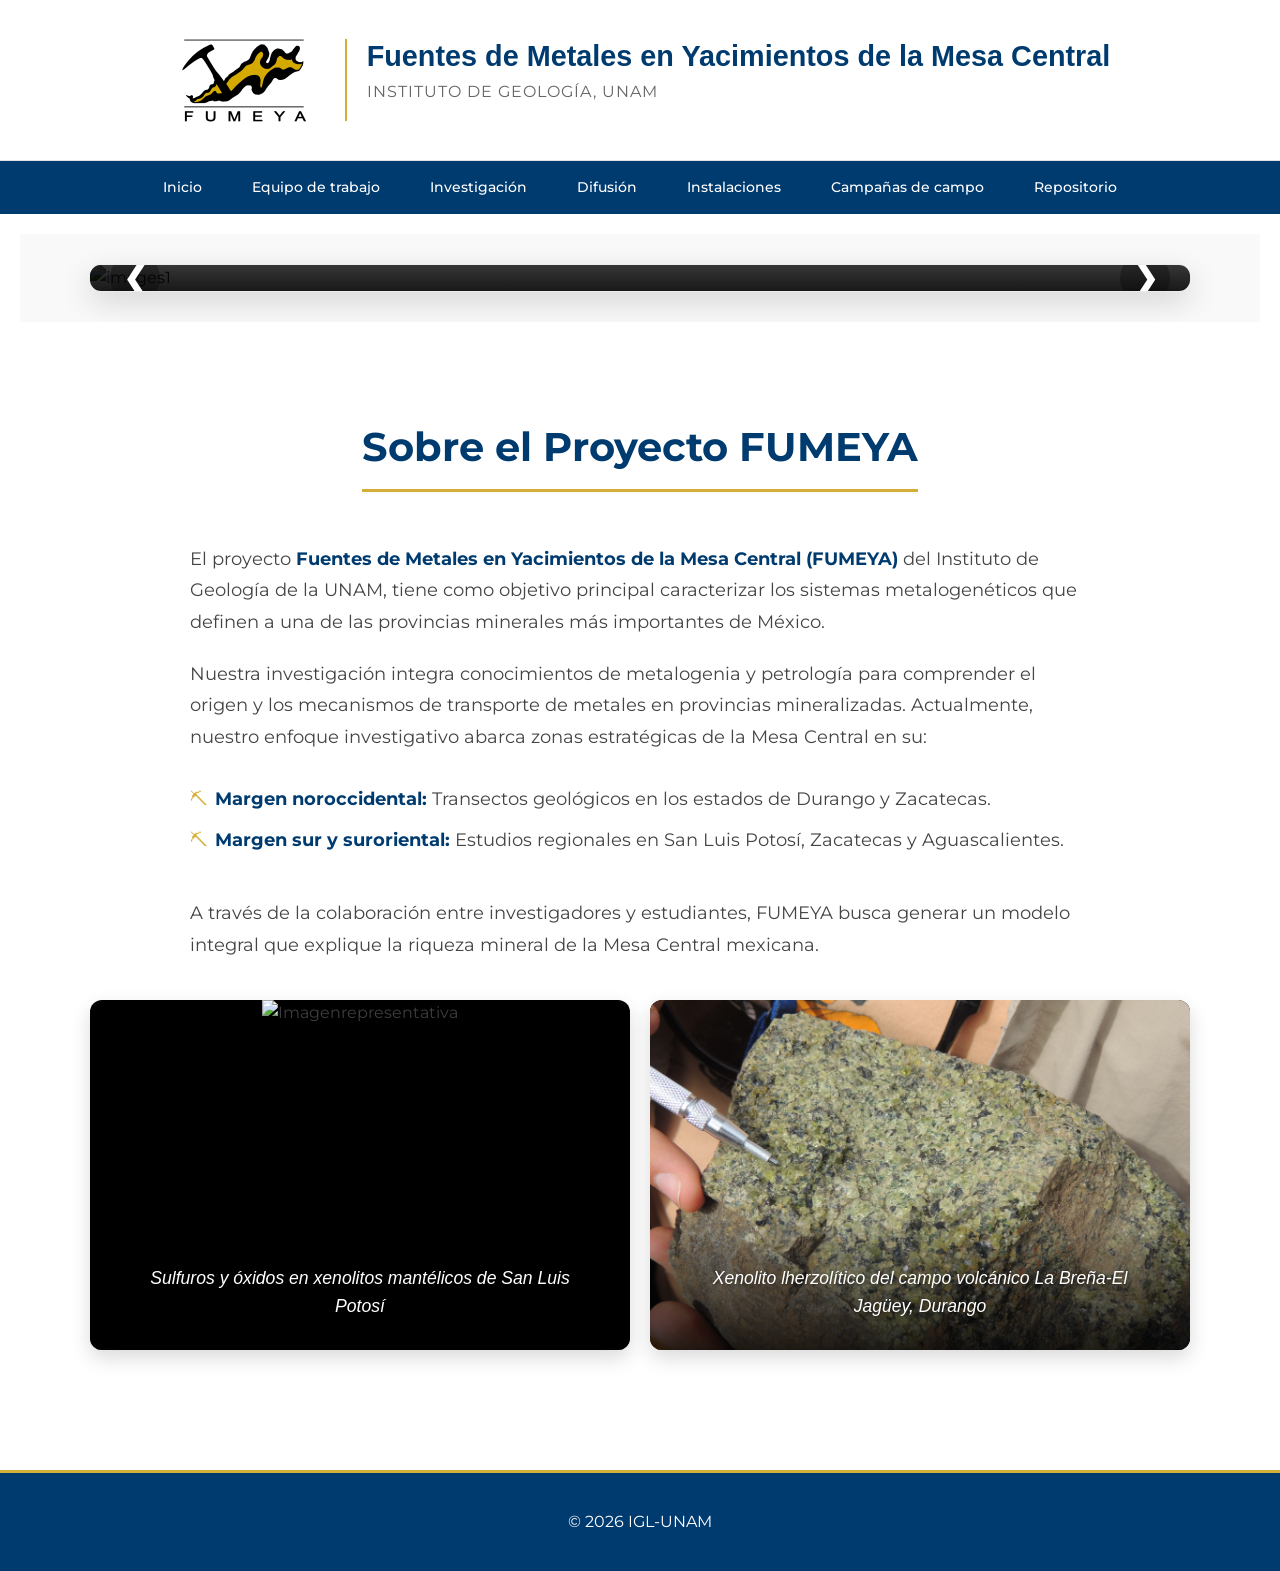
==== commit aca387a4: "Update index.html" ====
--- a/index.html
+++ b/index.html
@@ -27,6 +27,7 @@
             <li><a href="Teaching.html">Difusión</a></li>
             <li><a href="Facilities.html">Instalaciones</a></li>
             <li><a href="fieldwork.html">Campañas de campo</a></li>
+            <li><a href="Repository.html">Repositorio</a></li>
         </ul>
     </nav>
     <main class="main-content">
@@ -41,10 +42,10 @@
                 </div>
                 <div class="carrusel-slide fade">
                     <a href="Team.html">
-                    <img src="assets/images/carrusel/Team3.png" alt="images4">
+                    <img src="assets/images/carrusel/images-18.JPG" alt="images4">
                     <div class="carrusel-caption">
-                        <h2>Equipo de Trabajo y Colaboradores</h2>
-                        <p>Conoce a todos los colaboradores en este gran proyecto</p>
+                        <h2>Equipo de trabajo y colaboradores</h2>
+                        <p>Conoce a los y las colaboradoras de este proyecto</p>
                     </div>
                     </a>
                 </div>
@@ -104,15 +105,15 @@
                     El proyecto <strong>Fuentes de Metales en Yacimientos de la Mesa Central (FUMEYA)</strong> del Instituto de Geología de la UNAM, tiene como objetivo principal caracterizar los sistemas metalogenéticos que definen a una de las provincias minerales más importantes de México. 
                 </p>
                 <p>
-                    Nuestra investigación integra diversas disciplinas como la petrología, geoquímica isotópica y el estudio de inclusiones fluidas para comprender el origen y transporte de metales en el Cenozoico. Actualmente, nuestras líneas de investigación se extienden a lo largo de campañas estratégicas en:
+                    Nuestra investigación integra conocimientos de metalogenia y petrología para comprender el origen y los mecanismos de transporte de metales en provincias mineralizadas. Actualmente, nuestro enfoque investigativo abarca zonas estratégicas de la Mesa Central en su:
                 </p>
                 <ul style="text-align: left; display: inline-block; margin-top: 10px; color: #444;">
-                    <li><strong>Margen Norte:</strong> Transectos geológicos sobre el margen norte en los estado de Durango y Zacatecas.</li>
-                    <li><strong>Margen Sur:</strong> Estudios regionales en San Luis Potosí.</li>
-                    <li><strong>Yacimientos Específicos:</strong> Caracterización a detalle en distritos clave como Fresnillo, Zacatecas.</li>
+                    <li><strong>Margen noroccidental:</strong> Transectos geológicos en los estados de Durango y Zacatecas.</li>
+                    <li><strong>Margen sur y suroriental:</strong> Estudios regionales en San Luis Potosí, Zacatecas y Aguascalientes.</li>
+                    
                 </ul>
                 <p style="margin-top: 15px;">
-                    A través de la colaboración entre investigadores y estudiantes de grado y posgrado, FUMEYA busca generar un modelo integral de la evolución cortical y su relación con la riqueza mineral en la Mesa Central.
+                    A través de la colaboración entre investigadores y estudiantes, FUMEYA busca generar un modelo integral que explique la riqueza mineral de la Mesa Central mexicana.
                 </p>
             </div>
             <div class="feature-grid">
@@ -120,14 +121,14 @@
                     <img src="assets/images/carrusel/images-11.jpg" alt="Imagenrepresentativa">
                     <div class="feature-caption">
                         <h3></h3>
-                        <p>Partículas metálicas en muestras de San Luís Potosí</p>
+                        <p>Sulfuros y óxidos en xenolitos mantélicos de San Luis Potosí</p>
                     </div>
                 </div>
                 <div class="index-feature-banner">
                     <img src="assets/images/carrusel/images-17.JPG" alt="Imagenrepresentativa">
                     <div class="feature-caption">
                         <h3></h3>
-                        <p>Xenolito encontrado en Durango</p>
+                        <p>Xenolito lherzolítico del campo volcánico La Breña-El Jagüey, Durango</p>
                     </div>
                 </div>
              </div>
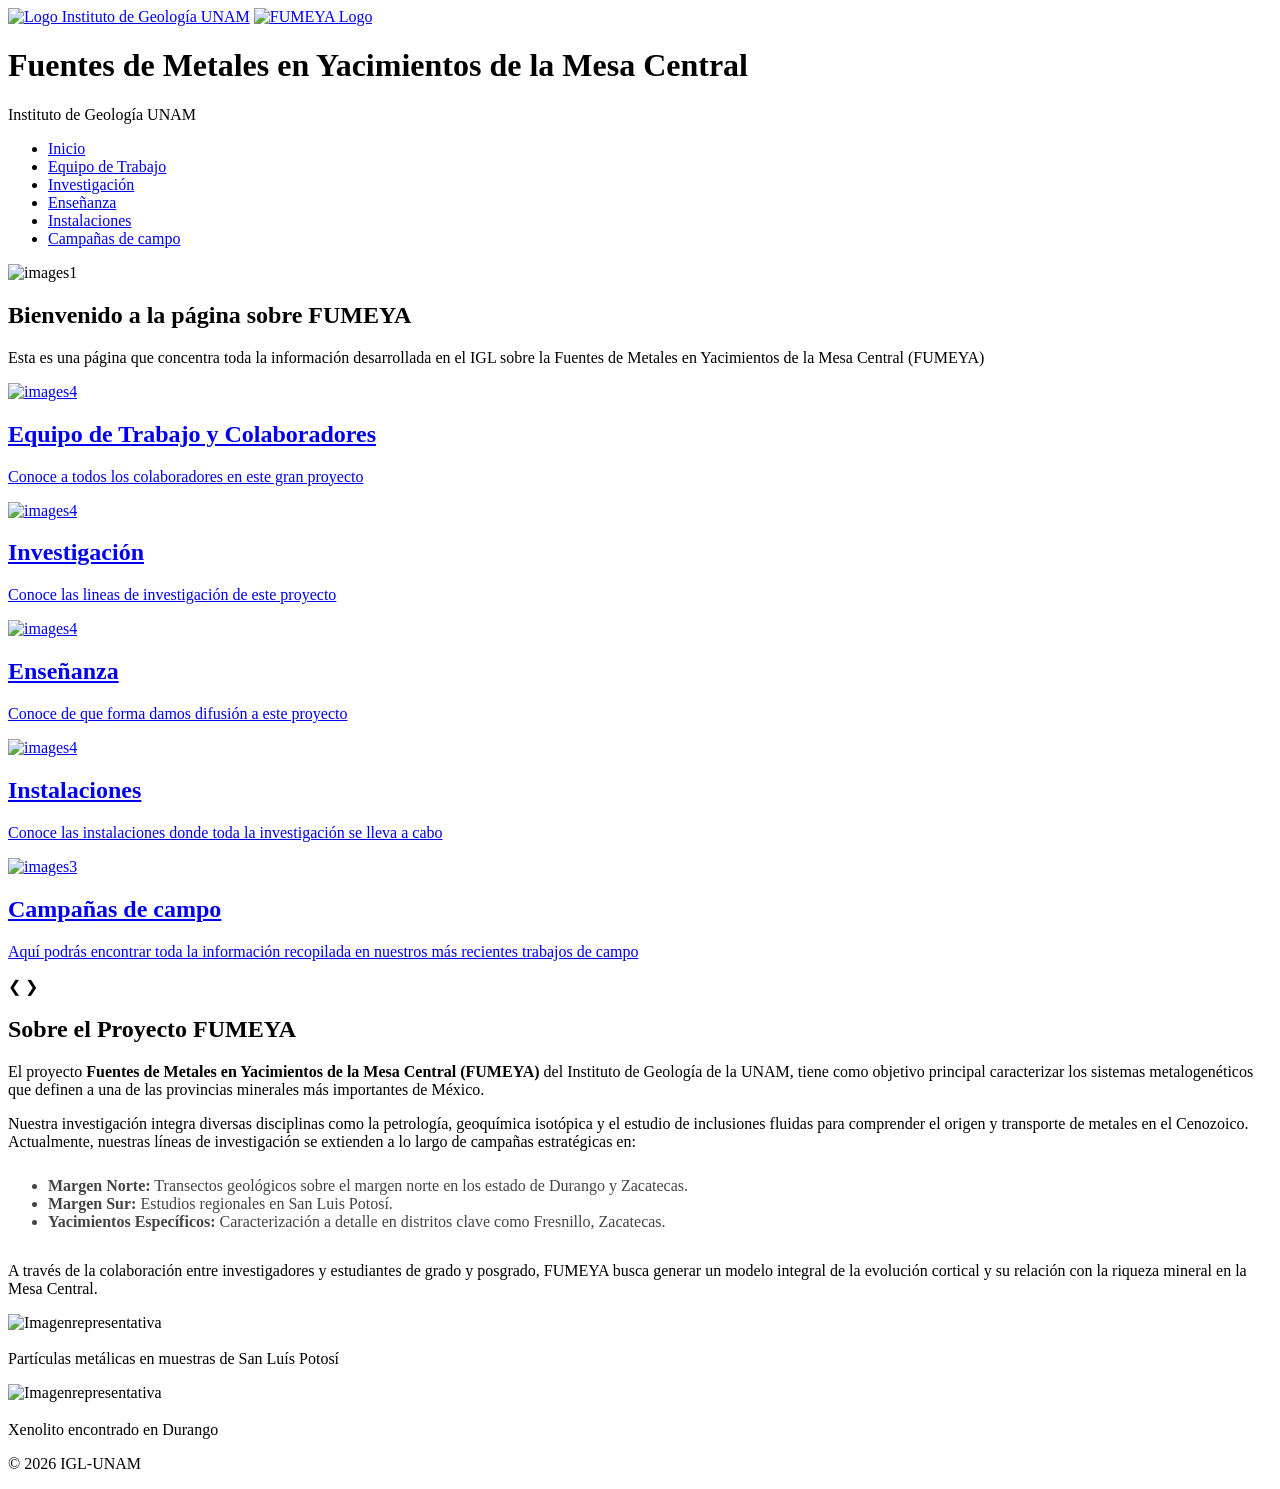
==== commit 3b30917d: "Agregar logo Geología UNAM, enlaces en headers y corregir rutas base - Agrega <base href="/micrositi" ====
--- a/index.html
+++ b/index.html
@@ -1,6 +1,7 @@
 <!DOCTYPE html>
 <html lang="es">
 <head>
+    <base href="/micrositios/fumeya/">
     <meta charset="UTF-8">
     <meta name="viewport" content="width=device-width, initial-scale=1.0">
     <title>Inicio-FUMEYA</title>
@@ -12,22 +13,22 @@
 <body>
     <header class="header">
         <div class="brand-container">
-            <img src="assets/images/logo.png" alt="FUMEYA Logo" class="logoMesa">
+            <a href="https://www.geologia.unam.mx" target="_blank"><img src="assets/images/logo-geologia-unam.png" alt="Logo Instituto de Geología UNAM" class="logoMesa"></a>
+            <a href="index.html"><img src="assets/images/logo.png" alt="FUMEYA Logo" class="logoMesa"></a>
             <div class="title-container">
                 <h1>Fuentes de Metales en Yacimientos de la Mesa Central</h1>
-                <p>Instituto de Geología, UNAM</p>
+                <p>Instituto de Geología UNAM</p>
             </div>
         </div>
     </header>
     <nav class="navbar">
         <ul>
             <li><a href="index.html">Inicio</a></li>
-            <li><a href="Team.html">Equipo de trabajo</a></li>
+            <li><a href="Team.html">Equipo de Trabajo</a></li>
             <li><a href="Research.html">Investigación</a></li>
-            <li><a href="Teaching.html">Difusión</a></li>
+            <li><a href="Teaching.html">Enseñanza</a></li>
             <li><a href="Facilities.html">Instalaciones</a></li>
             <li><a href="fieldwork.html">Campañas de campo</a></li>
-            <li><a href="Repository.html">Repositorio</a></li>
         </ul>
     </nav>
     <main class="main-content">
@@ -37,15 +38,15 @@
                     <img src="assets/images/carrusel/images-15.jpg" alt="images1">
                     <div class="carrusel-caption">
                         <h2>Bienvenido a la página sobre FUMEYA</h2>
-                        <p>Esta página presenta los resultados de investigaciones realizadas en la UNAM sobre las Fuentes de Metales en Yacimientos (FUMEYA) mexicanos</p>
+                        <p>Esta es una página que concentra toda la información desarrollada en el IGL sobre la Fuentes de Metales en Yacimientos de la Mesa Central (FUMEYA)</p>
                     </div>
                 </div>
                 <div class="carrusel-slide fade">
                     <a href="Team.html">
-                    <img src="assets/images/carrusel/images-18.JPG" alt="images4">
+                    <img src="assets/images/carrusel/Team3.png" alt="images4">
                     <div class="carrusel-caption">
-                        <h2>Equipo de trabajo y colaboradores</h2>
-                        <p>Conoce a los y las colaboradoras de este proyecto</p>
+                        <h2>Equipo de Trabajo y Colaboradores</h2>
+                        <p>Conoce a todos los colaboradores en este gran proyecto</p>
                     </div>
                     </a>
                 </div>
@@ -105,15 +106,15 @@
                     El proyecto <strong>Fuentes de Metales en Yacimientos de la Mesa Central (FUMEYA)</strong> del Instituto de Geología de la UNAM, tiene como objetivo principal caracterizar los sistemas metalogenéticos que definen a una de las provincias minerales más importantes de México. 
                 </p>
                 <p>
-                    Nuestra investigación integra conocimientos de metalogenia y petrología para comprender el origen y los mecanismos de transporte de metales en provincias mineralizadas. Actualmente, nuestro enfoque investigativo abarca zonas estratégicas de la Mesa Central en su:
+                    Nuestra investigación integra diversas disciplinas como la petrología, geoquímica isotópica y el estudio de inclusiones fluidas para comprender el origen y transporte de metales en el Cenozoico. Actualmente, nuestras líneas de investigación se extienden a lo largo de campañas estratégicas en:
                 </p>
                 <ul style="text-align: left; display: inline-block; margin-top: 10px; color: #444;">
-                    <li><strong>Margen noroccidental:</strong> Transectos geológicos en los estados de Durango y Zacatecas.</li>
-                    <li><strong>Margen sur y suroriental:</strong> Estudios regionales en San Luis Potosí, Zacatecas y Aguascalientes.</li>
-                    
+                    <li><strong>Margen Norte:</strong> Transectos geológicos sobre el margen norte en los estado de Durango y Zacatecas.</li>
+                    <li><strong>Margen Sur:</strong> Estudios regionales en San Luis Potosí.</li>
+                    <li><strong>Yacimientos Específicos:</strong> Caracterización a detalle en distritos clave como Fresnillo, Zacatecas.</li>
                 </ul>
                 <p style="margin-top: 15px;">
-                    A través de la colaboración entre investigadores y estudiantes, FUMEYA busca generar un modelo integral que explique la riqueza mineral de la Mesa Central mexicana.
+                    A través de la colaboración entre investigadores y estudiantes de grado y posgrado, FUMEYA busca generar un modelo integral de la evolución cortical y su relación con la riqueza mineral en la Mesa Central.
                 </p>
             </div>
             <div class="feature-grid">
@@ -121,14 +122,14 @@
                     <img src="assets/images/carrusel/images-11.jpg" alt="Imagenrepresentativa">
                     <div class="feature-caption">
                         <h3></h3>
-                        <p>Sulfuros y óxidos en xenolitos mantélicos de San Luis Potosí</p>
+                        <p>Partículas metálicas en muestras de San Luís Potosí</p>
                     </div>
                 </div>
                 <div class="index-feature-banner">
                     <img src="assets/images/carrusel/images-17.JPG" alt="Imagenrepresentativa">
                     <div class="feature-caption">
                         <h3></h3>
-                        <p>Xenolito lherzolítico del campo volcánico La Breña-El Jagüey, Durango</p>
+                        <p>Xenolito encontrado en Durango</p>
                     </div>
                 </div>
              </div>
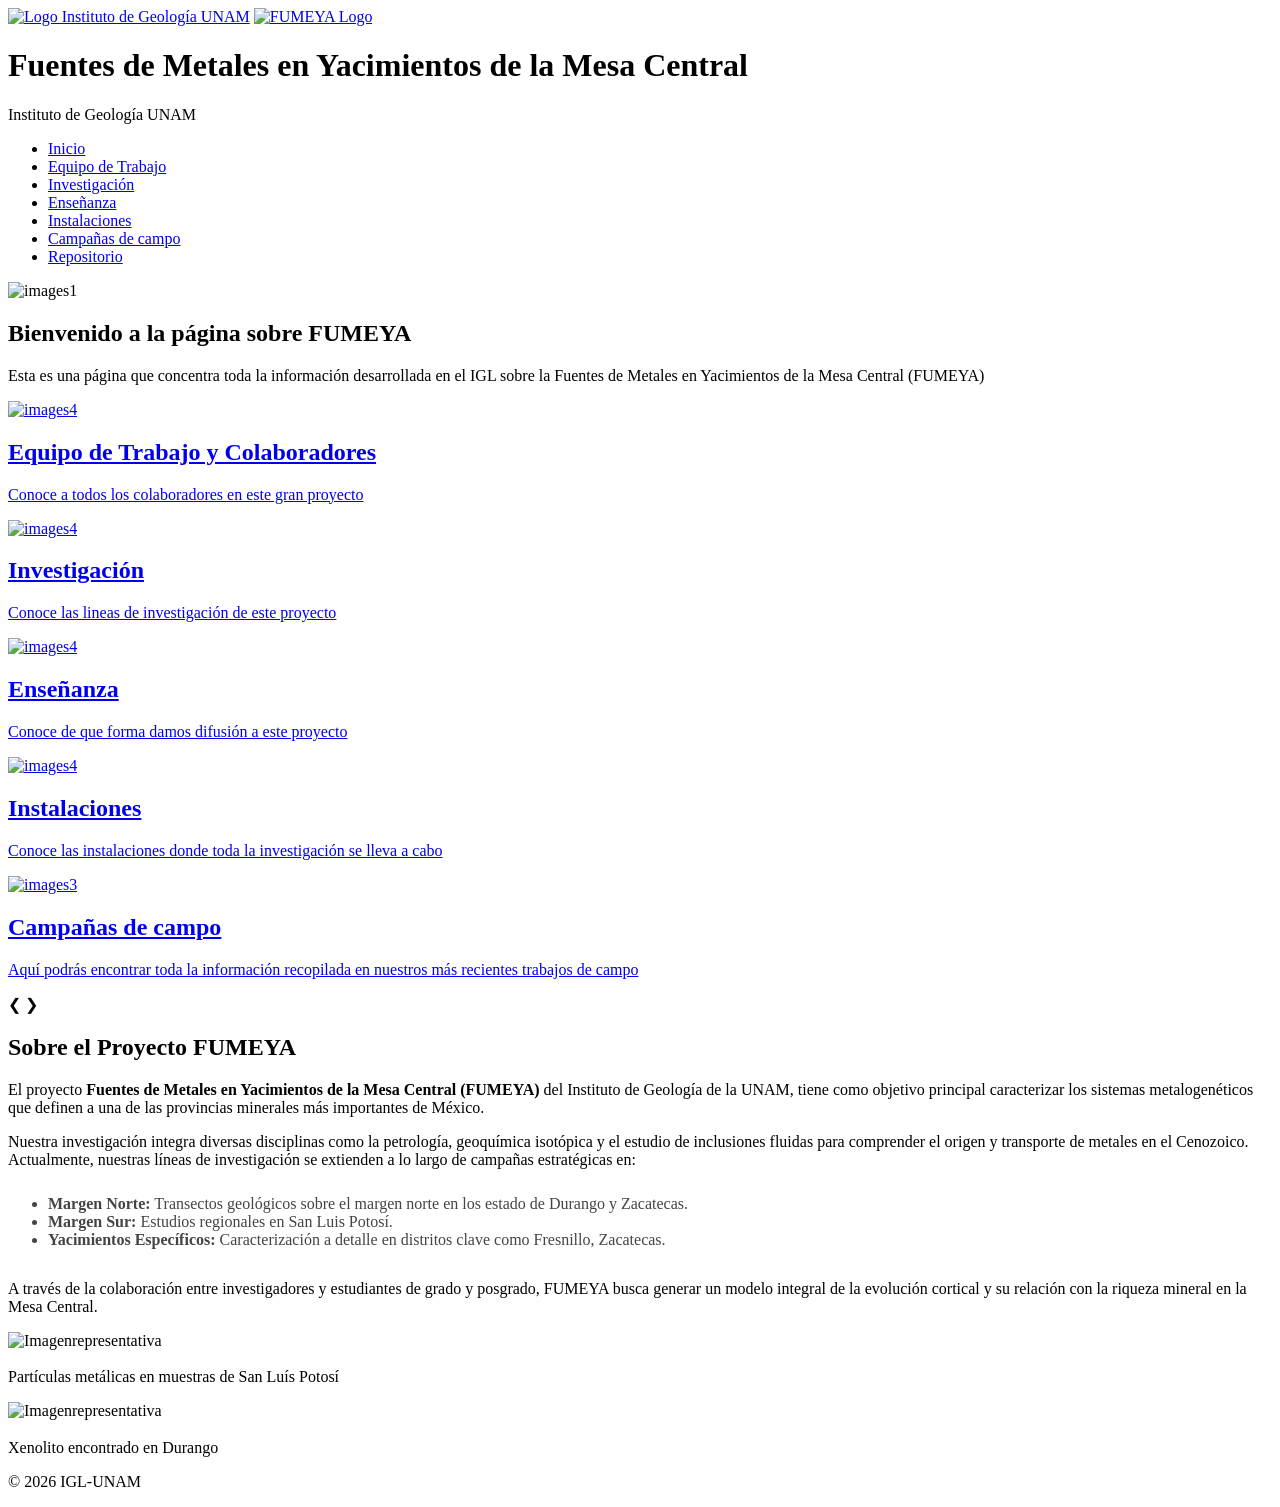
==== commit 6b0bfd6f: "Sincronizar Repository.html y agregar Repositorio al menú de navegación - Agrega base href, logos co" ====
--- a/index.html
+++ b/index.html
@@ -28,7 +28,8 @@
             <li><a href="Research.html">Investigación</a></li>
             <li><a href="Teaching.html">Enseñanza</a></li>
             <li><a href="Facilities.html">Instalaciones</a></li>
-            <li><a href="fieldwork.html">Campañas de campo</a></li>
+            <li><a href="fieldwork.html">Campañas de campo</a></li>
+            <li><a href="Repository.html">Repositorio</a></li>
         </ul>
     </nav>
     <main class="main-content">
